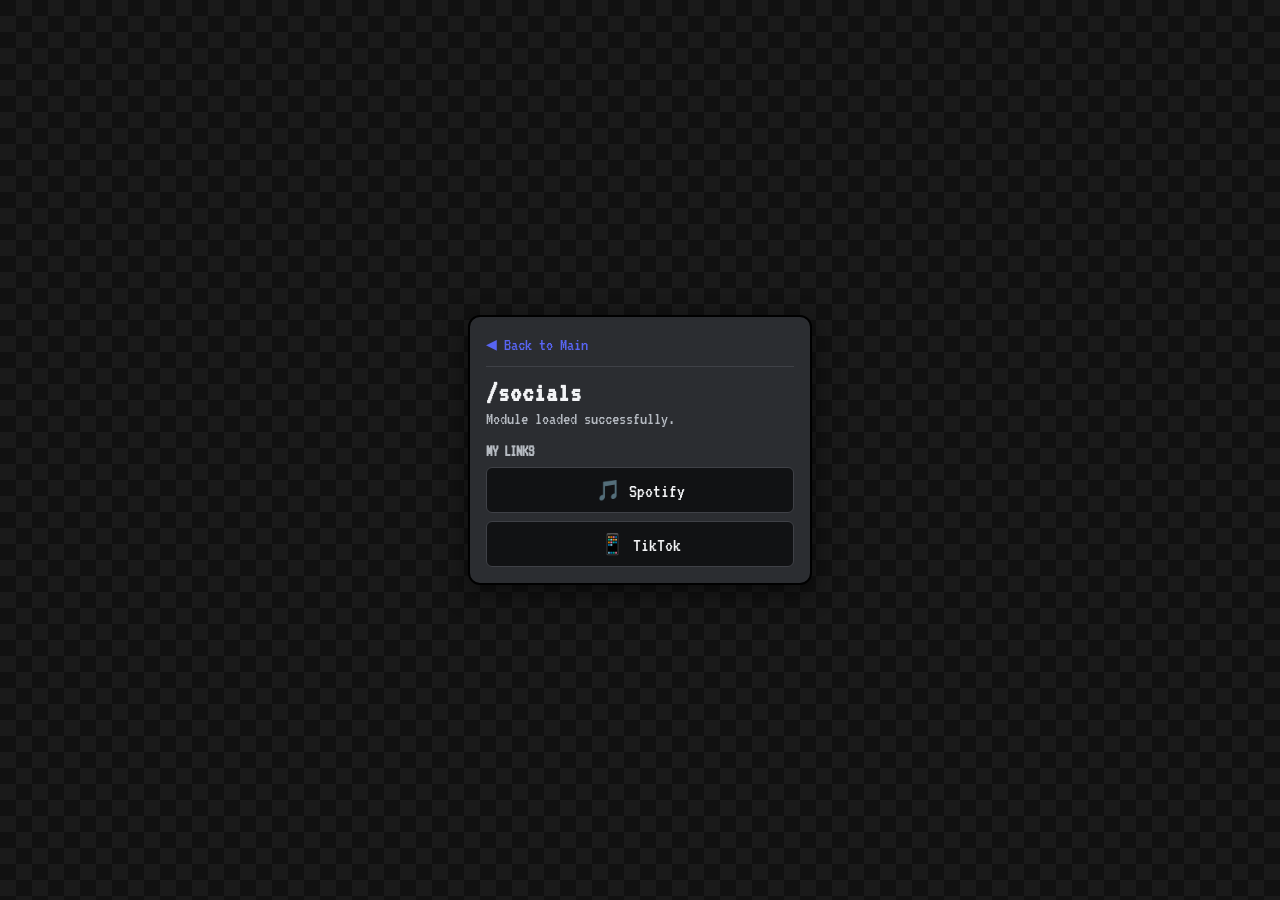
==== cogs/socials/index.html @ f6e8a0da "Create index.html" ====
<!DOCTYPE html>
<html lang="en">
<head>
    <meta charset="UTF-8">
    <meta name="viewport" content="width=device-width, initial-scale=1.0">
    <title>Kaius | Socials Cog</title>
    <!-- Pointing back to the main styles.css -->
    <link rel="stylesheet" href="../../styles.css">
    <link href="https://fonts.googleapis.com/css2?family=VT323&display=swap" rel="stylesheet">
</head>
<body>
    <div class="discord-card">
        <div class="profile-section" style="margin-top: 0;">
            <a href="../../index.html" style="color: var(--accent); text-decoration: none; font-size: 18px;">◀ Back to Main</a>
            <div class="divider"></div>
            
            <h1>/socials</h1>
            <p class="username">Module loaded successfully.</p>
            
            <h2>MY LINKS</h2>
            <!-- Replace the # with your actual Spotify and TikTok profile links -->
            <a href="#" class="cog-button" style="margin-bottom: 8px;" target="_blank">🎵 Spotify</a>
            <a href="#" class="cog-button" target="_blank">📱 TikTok</a>
        </div>
    </div>
</body>
</html>
---- styles.css ----
:root {
    --bg-color: #111111;
    --card-bg: #2b2d31;
    --card-inner: #111214;
    --text-main: #f2f3f5;
    --text-muted: #b5bac1;
    --accent: #5865F2;
}

body {
    margin: 0;
    min-height: 100vh;
    display: flex;
    justify-content: center;
    align-items: center;
    font-family: 'VT323', monospace; /* Pixel Font */
    color: var(--text-main);
    
    /* Pixel Checkerboard Background */
    background-color: var(--bg-color);
    background-image: 
        linear-gradient(45deg, #1a1a1a 25%, transparent 25%, transparent 75%, #1a1a1a 75%, #1a1a1a),
        linear-gradient(45deg, #1a1a1a 25%, transparent 25%, transparent 75%, #1a1a1a 75%, #1a1a1a);
    background-size: 32px 32px;
    background-position: 0 0, 16px 16px;
}

.discord-card {
    width: 340px;
    background-color: var(--card-bg);
    border-radius: 12px;
    overflow: hidden;
    box-shadow: 0 8px 24px rgba(0, 0, 0, 0.5);
    border: 2px solid #000; /* Chunky pixel border vibe */
}

.banner {
    height: 120px;
    background-color: var(--accent);
    /* You can replace this with a pixel art banner image */
    background-image: url('https://via.placeholder.com/340x120/5865F2/5865F2');
    background-size: cover;
    background-position: center;
}

.profile-section {
    padding: 16px;
    position: relative;
}

.avatar-container {
    position: absolute;
    top: -50px;
    left: 16px;
}

.avatar {
    width: 90px;
    height: 90px;
    border-radius: 50%;
    border: 6px solid var(--card-bg);
    background-color: #000;
    object-fit: cover;
}

.status {
    width: 20px;
    height: 20px;
    background-color: #23a559; /* Discord online green */
    border-radius: 50%;
    position: absolute;
    bottom: 4px;
    right: 4px;
    border: 4px solid var(--card-bg);
}

.user-info {
    margin-top: 50px;
}

h1 {
    margin: 0;
    font-size: 28px;
    letter-spacing: 1px;
}

.username {
    margin: 2px 0 12px 0;
    color: var(--text-muted);
    font-size: 18px;
}

.divider {
    height: 1px;
    background-color: #3f4147;
    margin: 12px 0;
}

h2 {
    font-size: 16px;
    color: var(--text-muted);
    margin: 12px 0 8px 0;
}

p {
    margin: 0 0 16px 0;
    font-size: 18px;
    line-height: 1.2;
}

.cog-button {
    display: block;
    background-color: var(--card-inner);
    color: var(--text-main);
    text-decoration: none;
    padding: 10px;
    border-radius: 6px;
    text-align: center;
    border: 1px solid #3f4147;
    transition: background-color 0.2s;
    font-size: 20px;
}

.cog-button:hover {
    background-color: #3f4147;
}
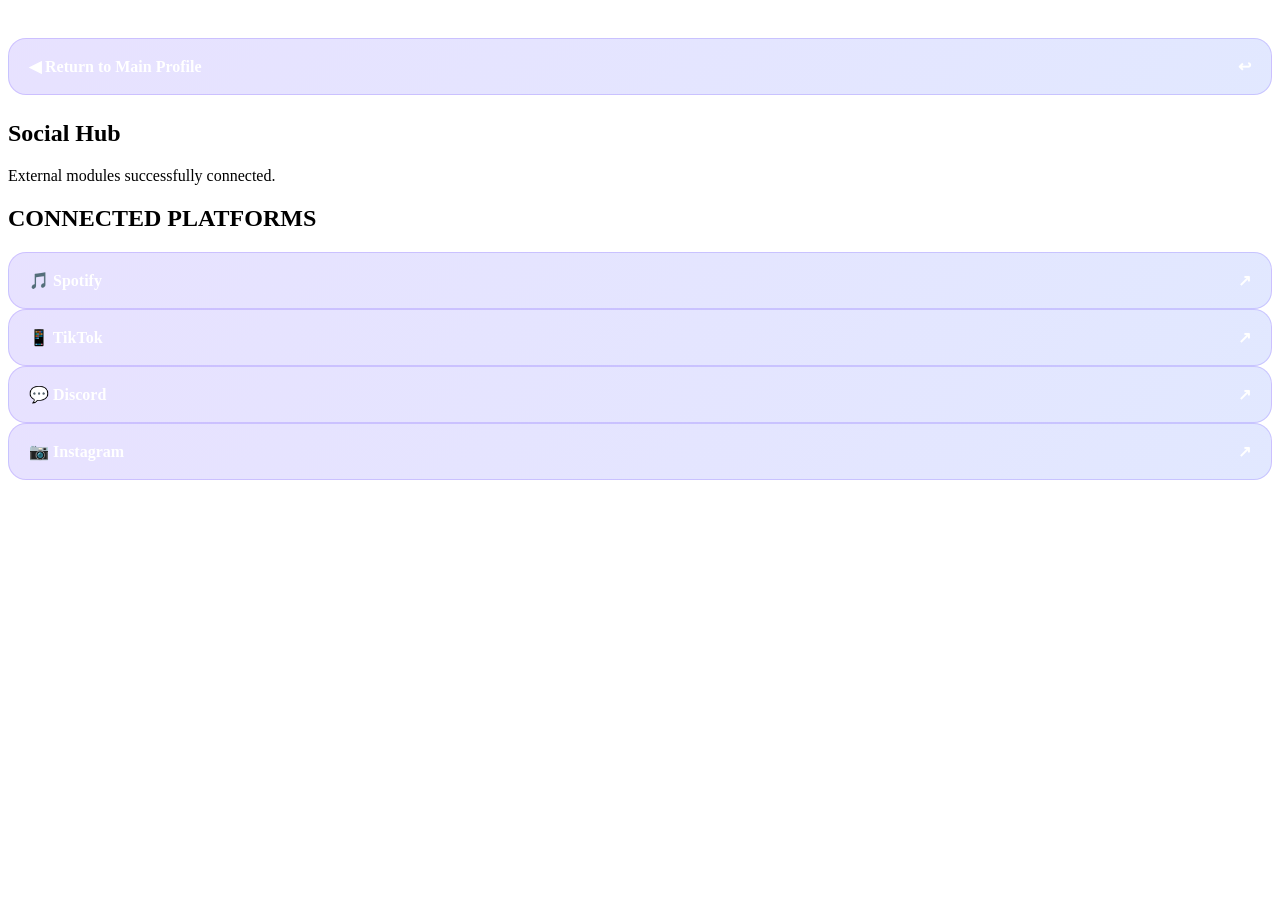
==== commit 7f60a750: "Update index.html" ====
--- a/cogs/socials/index.html
+++ b/cogs/socials/index.html
@@ -1,27 +1,71 @@
 <!DOCTYPE html>
 <html lang="en">
 <head>
-    <meta charset="UTF-8">
-    <meta name="viewport" content="width=device-width, initial-scale=1.0">
-    <title>Kaius | Socials Cog</title>
-    <!-- Pointing back to the main styles.css -->
-    <link rel="stylesheet" href="../../styles.css">
-    <link href="https://fonts.googleapis.com/css2?family=VT323&display=swap" rel="stylesheet">
+  <meta charset="UTF-8">
+  <meta name="viewport" content="width=device-width, initial-scale=1.0">
+  <title>Kaius | Social Hub</title>
+
+  <link rel="stylesheet" href="../../styles.css">
+  <link rel="preconnect" href="https://fonts.googleapis.com">
+  <link rel="preconnect" href="https://fonts.gstatic.com" crossorigin>
+  <link href="https://fonts.googleapis.com/css2?family=Inter:wght@400;500;600;700&display=swap" rel="stylesheet">
 </head>
 <body>
-    <div class="discord-card">
-        <div class="profile-section" style="margin-top: 0;">
-            <a href="../../index.html" style="color: var(--accent); text-decoration: none; font-size: 18px;">◀ Back to Main</a>
-            <div class="divider"></div>
-            
-            <h1>/socials</h1>
-            <p class="username">Module loaded successfully.</p>
-            
-            <h2>MY LINKS</h2>
-            <!-- Replace the # with your actual Spotify and TikTok profile links -->
-            <a href="#" class="cog-button" style="margin-bottom: 8px;" target="_blank">🎵 Spotify</a>
-            <a href="#" class="cog-button" target="_blank">📱 TikTok</a>
-        </div>
+
+  <div class="background-grid"></div>
+
+  <main class="card">
+
+    <div class="banner">
+      <div class="banner-overlay"></div>
     </div>
+
+    <section class="profile-wrapper">
+
+      <div class="profile-content" style="padding-top: 30px;">
+
+        <a href="../../index.html" class="module-button" style="margin-bottom: 25px;">
+          <span>◀ Return to Main Profile</span>
+          <span>↩</span>
+        </a>
+
+        <h1>Social Hub</h1>
+        <p class="tag">External modules successfully connected.</p>
+
+        <div class="divider"></div>
+
+        <section>
+          <h2>CONNECTED PLATFORMS</h2>
+
+          <div class="stats-grid">
+
+            <a href="#" class="module-button" target="_blank">
+              <span>🎵 Spotify</span>
+              <span>↗</span>
+            </a>
+
+            <a href="#" class="module-button" target="_blank">
+              <span>📱 TikTok</span>
+              <span>↗</span>
+            </a>
+
+            <a href="#" class="module-button" target="_blank">
+              <span>💬 Discord</span>
+              <span>↗</span>
+            </a>
+
+            <a href="#" class="module-button" target="_blank">
+              <span>📷 Instagram</span>
+              <span>↗</span>
+            </a>
+
+          </div>
+        </section>
+
+      </div>
+
+    </section>
+  </main>
+
 </body>
 </html>
--- a/styles.css
+++ b/styles.css
@@ -1,126 +1,74 @@
 :root {
-    --bg-color: #111111;
-    --card-bg: #2b2d31;
-    --card-inner: #111214;
-    --text-main: #f2f3f5;
-    --text-muted: #b5bac1;
-    --accent: #5865F2;
+  border-color: rgba(124,92,255,0.4);
 }
 
-body {
-    margin: 0;
-    min-height: 100vh;
-    display: flex;
-    justify-content: center;
-    align-items: center;
-    font-family: 'VT323', monospace; /* Pixel Font */
-    color: var(--text-main);
-    
-    /* Pixel Checkerboard Background */
-    background-color: var(--bg-color);
-    background-image: 
-        linear-gradient(45deg, #1a1a1a 25%, transparent 25%, transparent 75%, #1a1a1a 75%, #1a1a1a),
-        linear-gradient(45deg, #1a1a1a 25%, transparent 25%, transparent 75%, #1a1a1a 75%, #1a1a1a);
-    background-size: 32px 32px;
-    background-position: 0 0, 16px 16px;
+.stat-box h3 {
+  color: var(--muted);
+  font-size: 0.9rem;
+  margin-bottom: 8px;
 }
 
-.discord-card {
-    width: 340px;
-    background-color: var(--card-bg);
-    border-radius: 12px;
-    overflow: hidden;
-    box-shadow: 0 8px 24px rgba(0, 0, 0, 0.5);
-    border: 2px solid #000; /* Chunky pixel border vibe */
+.stat-box p {
+  font-size: 1.3rem;
+  font-weight: 700;
 }
 
-.banner {
-    height: 120px;
-    background-color: var(--accent);
-    /* You can replace this with a pixel art banner image */
-    background-image: url('https://via.placeholder.com/340x120/5865F2/5865F2');
-    background-size: cover;
-    background-position: center;
+.module-button {
+  display: flex;
+  justify-content: space-between;
+  align-items: center;
+  text-decoration: none;
+  color: white;
+  background: linear-gradient(135deg, rgba(124,92,255,0.18), rgba(91,127,255,0.18));
+  border: 1px solid rgba(124,92,255,0.25);
+  padding: 18px 20px;
+  border-radius: 18px;
+  transition: 0.3s ease;
+  font-weight: 600;
 }
 
-.profile-section {
-    padding: 16px;
-    position: relative;
+.module-button:hover {
+  transform: translateY(-4px);
+  box-shadow: 0 0 30px rgba(124,92,255,0.35);
 }
 
-.avatar-container {
-    position: absolute;
-    top: -50px;
-    left: 16px;
+@keyframes fadeUp {
+  from {
+    opacity: 0;
+    transform: translateY(30px);
+  }
+
+  to {
+    opacity: 1;
+    transform: translateY(0);
+  }
 }
 
-.avatar {
-    width: 90px;
-    height: 90px;
-    border-radius: 50%;
-    border: 6px solid var(--card-bg);
-    background-color: #000;
-    object-fit: cover;
+@media (max-width: 700px) {
+
+  .banner {
+    height: 180px;
+  }
+
+  .avatar {
+    width: 120px;
+    height: 120px;
+  }
+
+  .profile-content {
+    padding-top: 70px;
+  }
+
+  h1 {
+    font-size: 2.2rem;
+  }
+
+  .profile-wrapper {
+    padding: 0 20px 25px;
+  }
+
+  .avatar-wrapper {
+    left: 20px;
+  }
+
 }
-
-.status {
-    width: 20px;
-    height: 20px;
-    background-color: #23a559; /* Discord online green */
-    border-radius: 50%;
-    position: absolute;
-    bottom: 4px;
-    right: 4px;
-    border: 4px solid var(--card-bg);
-}
-
-.user-info {
-    margin-top: 50px;
-}
-
-h1 {
-    margin: 0;
-    font-size: 28px;
-    letter-spacing: 1px;
-}
-
-.username {
-    margin: 2px 0 12px 0;
-    color: var(--text-muted);
-    font-size: 18px;
-}
-
-.divider {
-    height: 1px;
-    background-color: #3f4147;
-    margin: 12px 0;
-}
-
-h2 {
-    font-size: 16px;
-    color: var(--text-muted);
-    margin: 12px 0 8px 0;
-}
-
-p {
-    margin: 0 0 16px 0;
-    font-size: 18px;
-    line-height: 1.2;
-}
-
-.cog-button {
-    display: block;
-    background-color: var(--card-inner);
-    color: var(--text-main);
-    text-decoration: none;
-    padding: 10px;
-    border-radius: 6px;
-    text-align: center;
-    border: 1px solid #3f4147;
-    transition: background-color 0.2s;
-    font-size: 20px;
-}
-
-.cog-button:hover {
-    background-color: #3f4147;
-}
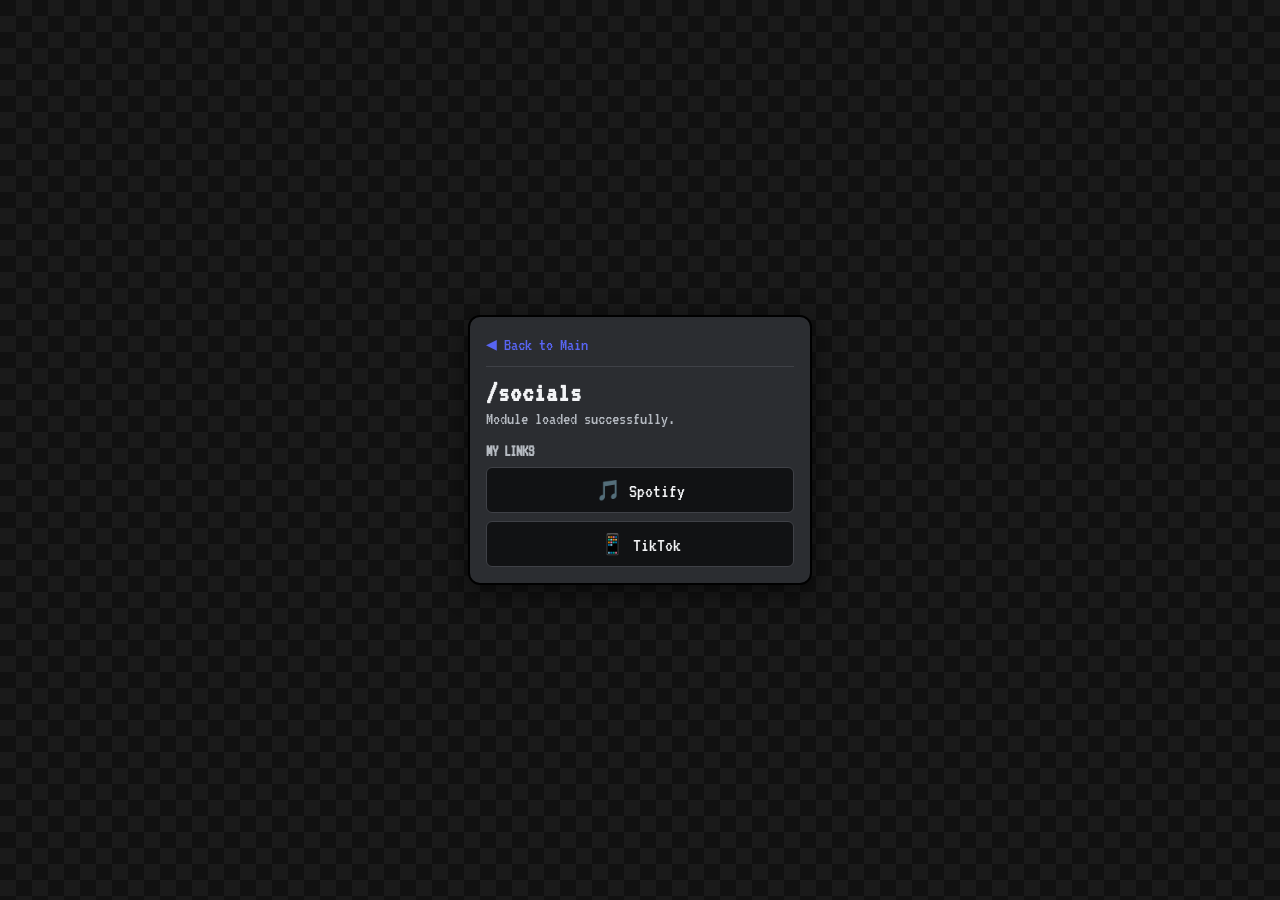
==== commit b3a505a7: "Update index.html" ====
--- a/cogs/socials/index.html
+++ b/cogs/socials/index.html
@@ -1,71 +1,26 @@
 <!DOCTYPE html>
 <html lang="en">
 <head>
-  <meta charset="UTF-8">
-  <meta name="viewport" content="width=device-width, initial-scale=1.0">
-  <title>Kaius | Social Hub</title>
-
-  <link rel="stylesheet" href="../../styles.css">
-  <link rel="preconnect" href="https://fonts.googleapis.com">
-  <link rel="preconnect" href="https://fonts.gstatic.com" crossorigin>
-  <link href="https://fonts.googleapis.com/css2?family=Inter:wght@400;500;600;700&display=swap" rel="stylesheet">
+    <meta charset="UTF-8">
+    <meta name="viewport" content="width=device-width, initial-scale=1.0">
+    <title>Kaius | Socials</title>
+    <link rel="stylesheet" href="../../styles.css">
+    <link href="https://fonts.googleapis.com/css2?family=VT323&display=swap" rel="stylesheet">
 </head>
 <body>
-
-  <div class="background-grid"></div>
-
-  <main class="card">
-
-    <div class="banner">
-      <div class="banner-overlay"></div>
+    <div class="discord-card">
+        <div class="profile-section" style="margin-top: 0;">
+            <a href="../../index.html" style="color: var(--accent); text-decoration: none; font-size: 18px;">◀ Back to Main</a>
+            <div class="divider"></div>
+            
+            <h1>/socials</h1>
+            <p class="username">Module loaded successfully.</p>
+            
+            <h2>MY LINKS</h2>
+            <!-- Replace the # with your actual links -->
+            <a href="#" class="cog-button" style="margin-bottom: 8px;" target="_blank">🎵 Spotify</a>
+            <a href="#" class="cog-button" target="_blank">📱 TikTok</a>
+        </div>
     </div>
-
-    <section class="profile-wrapper">
-
-      <div class="profile-content" style="padding-top: 30px;">
-
-        <a href="../../index.html" class="module-button" style="margin-bottom: 25px;">
-          <span>◀ Return to Main Profile</span>
-          <span>↩</span>
-        </a>
-
-        <h1>Social Hub</h1>
-        <p class="tag">External modules successfully connected.</p>
-
-        <div class="divider"></div>
-
-        <section>
-          <h2>CONNECTED PLATFORMS</h2>
-
-          <div class="stats-grid">
-
-            <a href="#" class="module-button" target="_blank">
-              <span>🎵 Spotify</span>
-              <span>↗</span>
-            </a>
-
-            <a href="#" class="module-button" target="_blank">
-              <span>📱 TikTok</span>
-              <span>↗</span>
-            </a>
-
-            <a href="#" class="module-button" target="_blank">
-              <span>💬 Discord</span>
-              <span>↗</span>
-            </a>
-
-            <a href="#" class="module-button" target="_blank">
-              <span>📷 Instagram</span>
-              <span>↗</span>
-            </a>
-
-          </div>
-        </section>
-
-      </div>
-
-    </section>
-  </main>
-
 </body>
 </html>
--- a/styles.css
+++ b/styles.css
@@ -1,74 +1,125 @@
 :root {
-  border-color: rgba(124,92,255,0.4);
+    --bg-color: #111111;
+    --card-bg: #2b2d31;
+    --card-inner: #111214;
+    --text-main: #f2f3f5;
+    --text-muted: #b5bac1;
+    --accent: #5865F2;
 }
 
-.stat-box h3 {
-  color: var(--muted);
-  font-size: 0.9rem;
-  margin-bottom: 8px;
+body {
+    margin: 0;
+    min-height: 100vh;
+    display: flex;
+    justify-content: center;
+    align-items: center;
+    font-family: 'VT323', monospace;
+    color: var(--text-main);
+    
+    /* Pixel Checkerboard Background */
+    background-color: var(--bg-color);
+    background-image: 
+        linear-gradient(45deg, #1a1a1a 25%, transparent 25%, transparent 75%, #1a1a1a 75%, #1a1a1a),
+        linear-gradient(45deg, #1a1a1a 25%, transparent 25%, transparent 75%, #1a1a1a 75%, #1a1a1a);
+    background-size: 32px 32px;
+    background-position: 0 0, 16px 16px;
 }
 
-.stat-box p {
-  font-size: 1.3rem;
-  font-weight: 700;
+.discord-card {
+    width: 340px;
+    background-color: var(--card-bg);
+    border-radius: 12px;
+    overflow: hidden;
+    box-shadow: 0 8px 24px rgba(0, 0, 0, 0.5);
+    border: 2px solid #000;
 }
 
-.module-button {
-  display: flex;
-  justify-content: space-between;
-  align-items: center;
-  text-decoration: none;
-  color: white;
-  background: linear-gradient(135deg, rgba(124,92,255,0.18), rgba(91,127,255,0.18));
-  border: 1px solid rgba(124,92,255,0.25);
-  padding: 18px 20px;
-  border-radius: 18px;
-  transition: 0.3s ease;
-  font-weight: 600;
+.banner {
+    height: 120px;
+    background-color: var(--accent);
+    background-image: url('https://via.placeholder.com/340x120/5865F2/5865F2');
+    background-size: cover;
+    background-position: center;
 }
 
-.module-button:hover {
-  transform: translateY(-4px);
-  box-shadow: 0 0 30px rgba(124,92,255,0.35);
+.profile-section {
+    padding: 16px;
+    position: relative;
 }
 
-@keyframes fadeUp {
-  from {
-    opacity: 0;
-    transform: translateY(30px);
-  }
-
-  to {
-    opacity: 1;
-    transform: translateY(0);
-  }
+.avatar-container {
+    position: absolute;
+    top: -50px;
+    left: 16px;
 }
 
-@media (max-width: 700px) {
+.avatar {
+    width: 90px;
+    height: 90px;
+    border-radius: 50%;
+    border: 6px solid var(--card-bg);
+    background-color: #000;
+    object-fit: cover;
+}
 
-  .banner {
-    height: 180px;
-  }
+.status {
+    width: 20px;
+    height: 20px;
+    background-color: #23a559;
+    border-radius: 50%;
+    position: absolute;
+    bottom: 4px;
+    right: 4px;
+    border: 4px solid var(--card-bg);
+}
 
-  .avatar {
-    width: 120px;
-    height: 120px;
-  }
+.user-info {
+    margin-top: 50px;
+}
 
-  .profile-content {
-    padding-top: 70px;
-  }
+h1 {
+    margin: 0;
+    font-size: 28px;
+    letter-spacing: 1px;
+}
 
-  h1 {
-    font-size: 2.2rem;
-  }
+.username {
+    margin: 2px 0 12px 0;
+    color: var(--text-muted);
+    font-size: 18px;
+}
 
-  .profile-wrapper {
-    padding: 0 20px 25px;
-  }
+.divider {
+    height: 1px;
+    background-color: #3f4147;
+    margin: 12px 0;
+}
 
-  .avatar-wrapper {
-    left: 20px;
-  }
+h2 {
+    font-size: 16px;
+    color: var(--text-muted);
+    margin: 12px 0 8px 0;
+}
 
+p {
+    margin: 0 0 16px 0;
+    font-size: 18px;
+    line-height: 1.2;
 }
+
+.cog-button {
+    display: block;
+    background-color: var(--card-inner);
+    color: var(--text-main);
+    text-decoration: none;
+    padding: 10px;
+    border-radius: 6px;
+    text-align: center;
+    border: 1px solid #3f4147;
+    transition: background-color 0.2s;
+    font-size: 20px;
+}
+
+.cog-button:hover {
+    background-color: #3f4147;
+}
